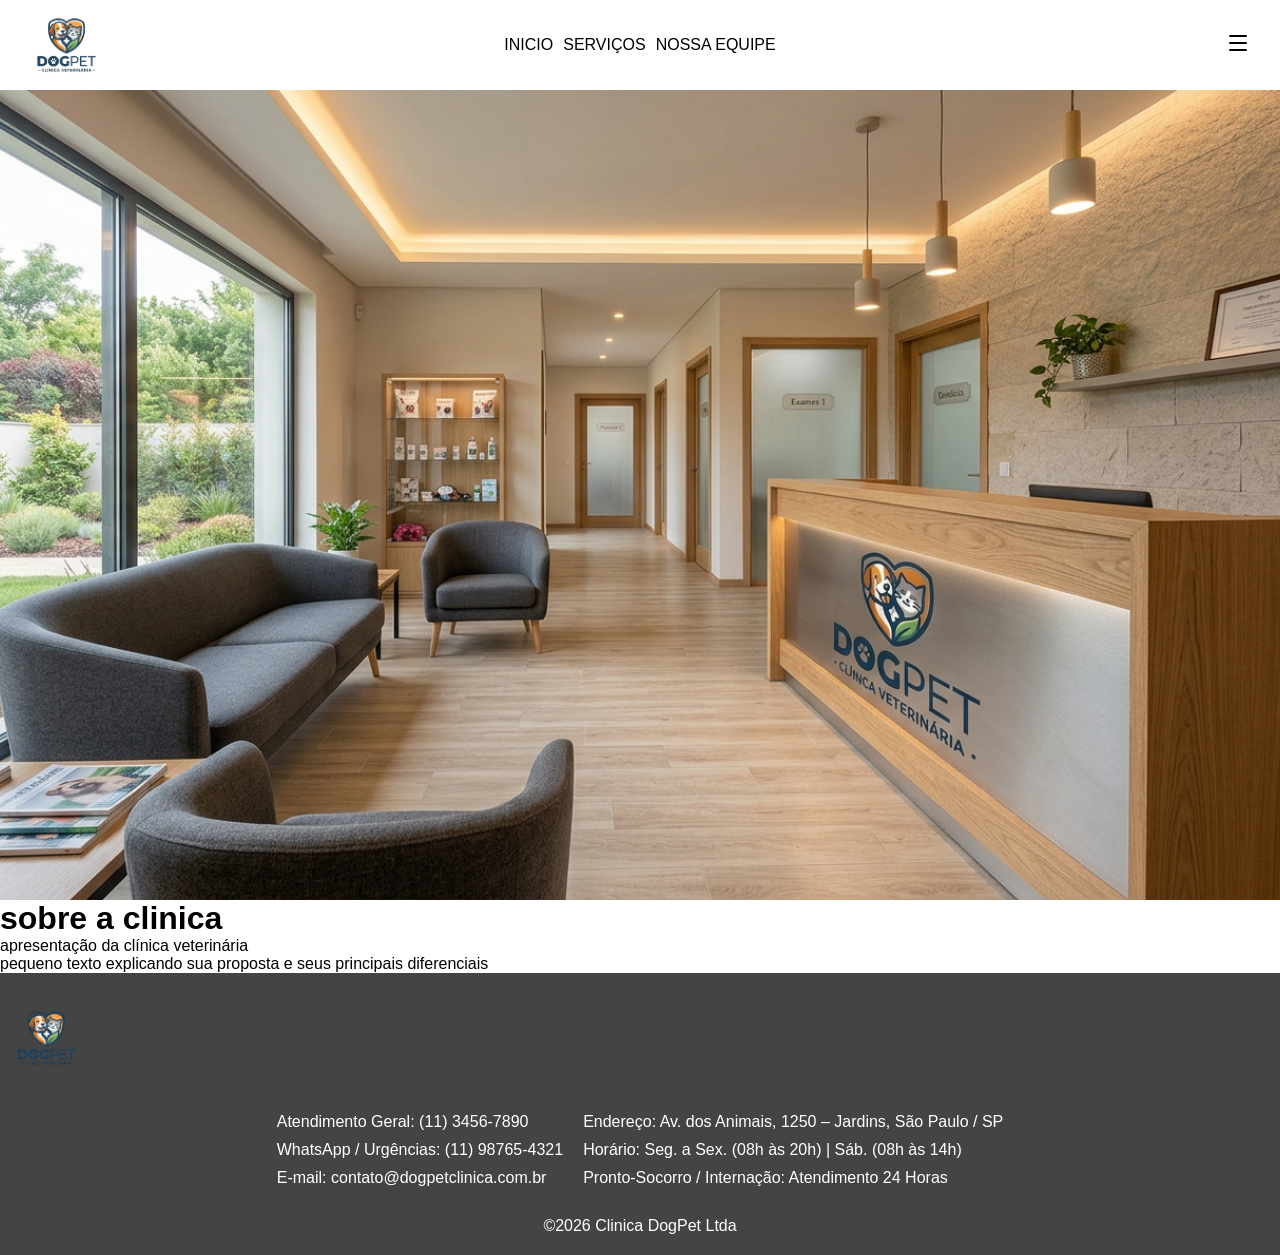
==== index.html @ 8105ae26 "primeira pag" ====
<!DOCTYPE html>
<html lang="en">

<head>
    <meta charset="UTF-8">
    <meta name="viewport" content="width=device-width, initial-scale=1.0">
    <link rel="stylesheet" href="css/style.css">
    <link rel="stylesheet" href="css/header.css">
    <link rel="stylesheet" href="css/footer.css">
    <title>Document</title>
</head>

<body>
    <header>
        <div class="logoContainer">
            <img src="img/logoDogPet.png" alt="">
        </div>
        <div class="linksContainer">
            <a href="html/#">INICIO</a>
            <a href="">SERVIÇOS</a>
            <a href="">NOSSA EQUIPE</a>
        </div>
        <div class="menuContainer">
            <details>
                <summary><img src="img/icons/menuIcon.svg" alt=""></summary>
                <div class="conteudo">
                    <a href="html/#">Inicio</a>
                    <a href="">Serviços</a>
                    <a href="">Nossa equipe</a>
                </div>
            </details>
        </div>
    </header>
    <main>
        <div class="bannerContainer" style="background-image: url(img/banner.png);">

        </div>
        <div class="sobreContainer">
            <h1>sobre a clinica</h1>
            <p>apresentação da clínica veterinária</p>
            <p>pequeno texto explicando sua proposta e seus principais diferenciais</p>
        </div>

    </main>
    <footer>
         <div class="logoContainer">
            <img src="img/logoDogPet.png" alt="">
        </div>
        <div class="infoContainer">
            <div class="infos">
                <p>Atendimento Geral: (11) 3456-7890</p>
                <p>WhatsApp / Urgências: (11) 98765-4321</p>
                <p>E-mail: contato@dogpetclinica.com.br</p>
              
            </div>
            <div class="infos">
                <p>Endereço: Av. dos Animais, 1250 – Jardins, São Paulo / SP</p>
                <p>Horário: Seg. a Sex. (08h às 20h) | Sáb. (08h às 14h)</p>
                <p>Pronto-Socorro / Internação: Atendimento 24 Horas</p>
               
            </div>
        </div>
        <p>&copy2026 Clinica DogPet Ltda</p>
    </footer>
</body>

</html>
---- css/style.css ----
*{
    font-family: Arial, Helvetica, sans-serif;
    margin: 0;
    padding: 0;
}

.bannerContainer{
    margin-top: 10vh;
    height: 90vh;
    background-size: cover;
    background-position: center;
}
---- css/header.css ----
:root {
    --headerHeight: 10vh;
}

header {
    position: fixed;
    top: 0;
    background-color: rgb(255, 255, 255);
    width: 100vw;
    box-sizing: border-box;
    padding: 0 20px;
    display: flex;
    justify-content: space-between;
    height: var(--headerHeight);
}

a{
    text-decoration: none;
    color: black;
}
/* logo */
.logoContainer {
    width: 180px;
    height: var(--headerHeight);
    
}
.logoContainer img{
    width: auto;
    height: 100%;
}

/* link */
.linksContainer {
    display: flex;
    gap: 10px;
    height: var(--headerHeight);
} 

.linksContainer a{
    text-decoration: none;
    color: black;
    display: inline-block;
    line-height: var(--headerHeight);
}

.linksContainer a:hover{
    color: rgb(117, 117, 117);
}
/* menu */
.menuContainer {
    display: flex;
    justify-content: end;
    align-items: center;
    width: 180px;
    height: var(--headerHeight);
    
}

details{
    position: relative;
}
summary{
    padding: 10px;
    list-style: none;
}
summary:active{
    background-color: aliceblue;
}
.conteudo{
    background-color: rgb(255, 255, 255);
    padding: 10px;
    position: absolute;
    top: 120%;
    right: 0px;
    display: flex;
    flex-direction: column;
    width: 150px;
    border-radius: 3px;
    border: 1px solid black;
    box-shadow: 10px 10px 10px rgba(0,0,0,0.1);
    z-index: 10;
}


@media(max-width:400px){


    .linksContainer{
        display: none;
    }
    details .conteudo{
        width: 100vw;
        right: -20px;
        box-sizing: border-box;
        border-radius: 0;
        border: none;
        border-top: 1px solid black;
        border-bottom: 1px solid black;
    }
}
@media(max-width:1024px){
    .linksContainer{
        display: none;
    }
}
---- css/footer.css ----
footer {
    padding: 20px;
    box-sizing: border-box;
    color: white;
    display: flex;
    flex-direction: column;
    justify-content: center;
    align-items: center;
    min-height: 20vh;
    gap: 20px;
    background-color: rgb(68, 68, 68);
}

.infoContainer {
    padding: 10px;
    display: flex;
    gap: 20px;
}

footer .logoContainer{
    width: 100vw;
}

.infos {
  
    display: flex;
    flex-direction: column;
    gap: 10px;
}

@media(max-width:400px) {
    footer{
        padding: 10px;
    }
    .infoContainer {
        display: flex;
        flex-direction: column;
        gap: 30px;
    }
}

@media(min-width:401) and (max-width:1024) {}
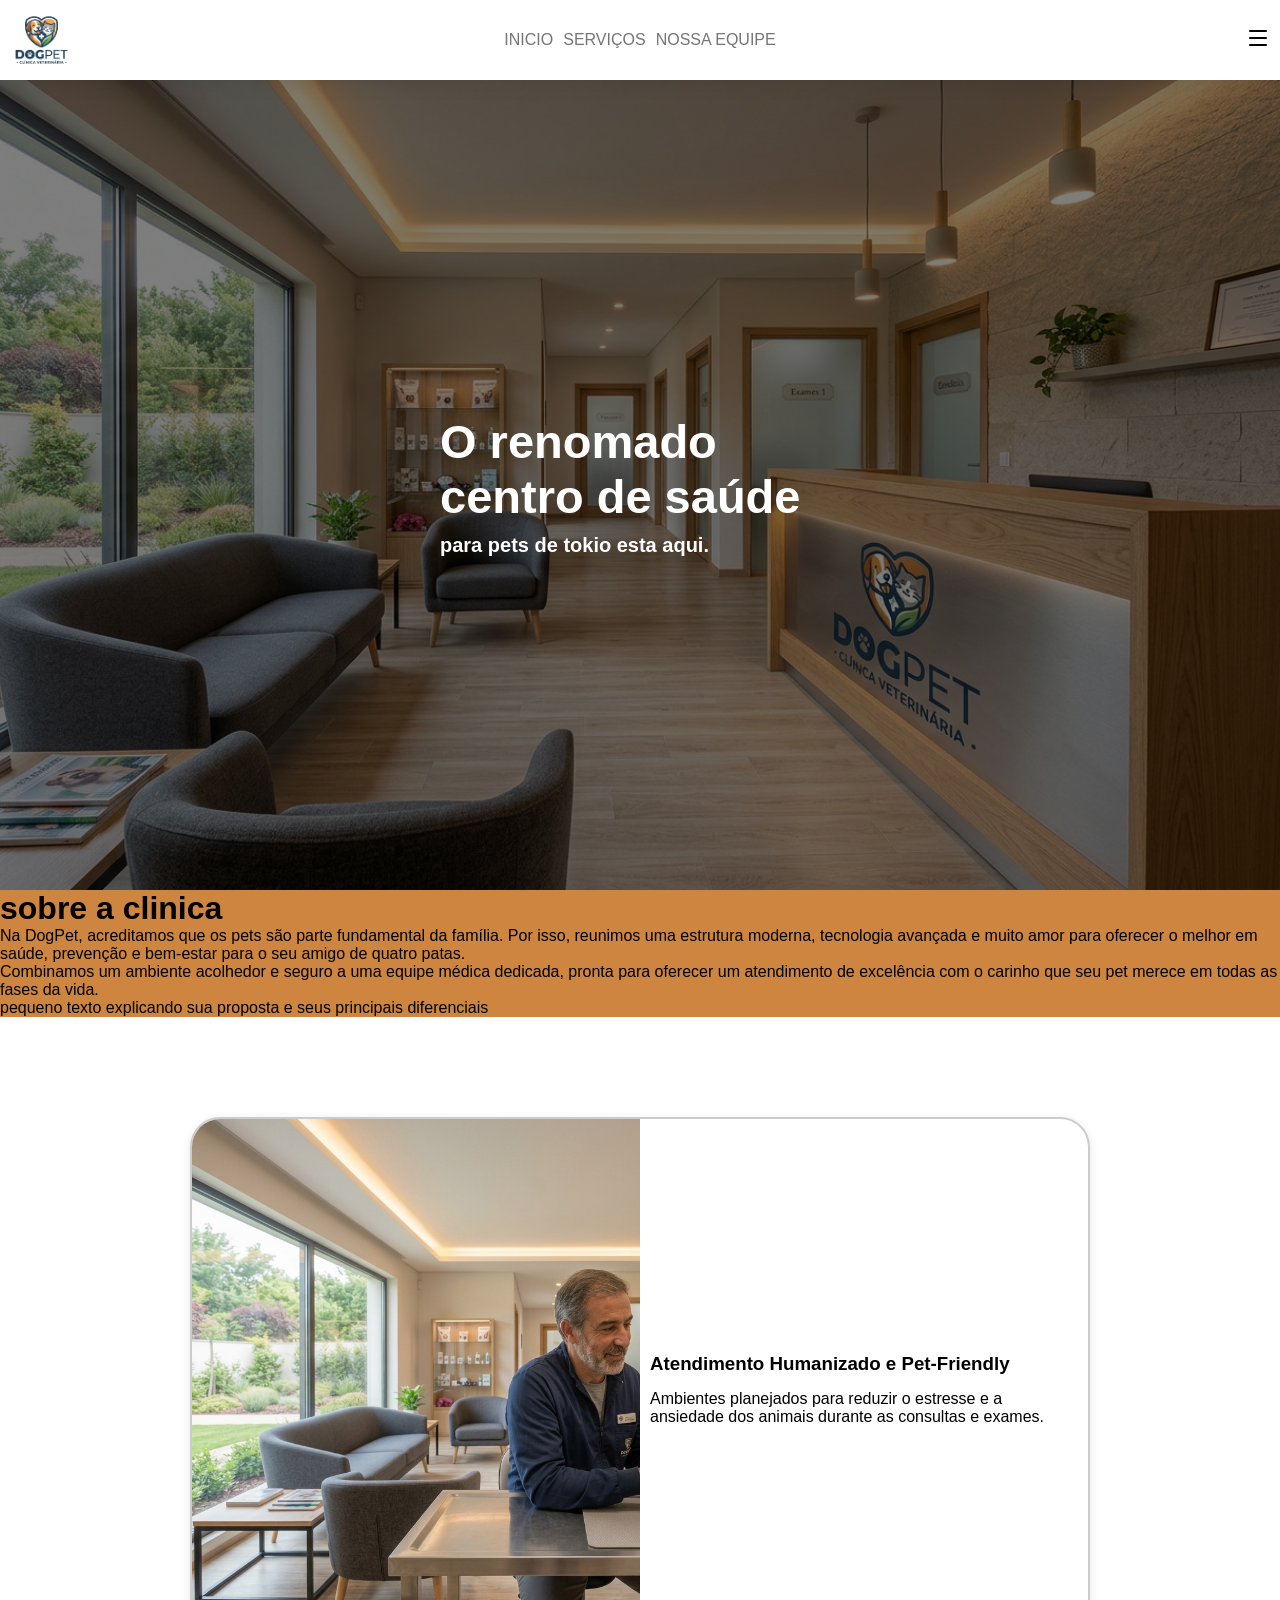
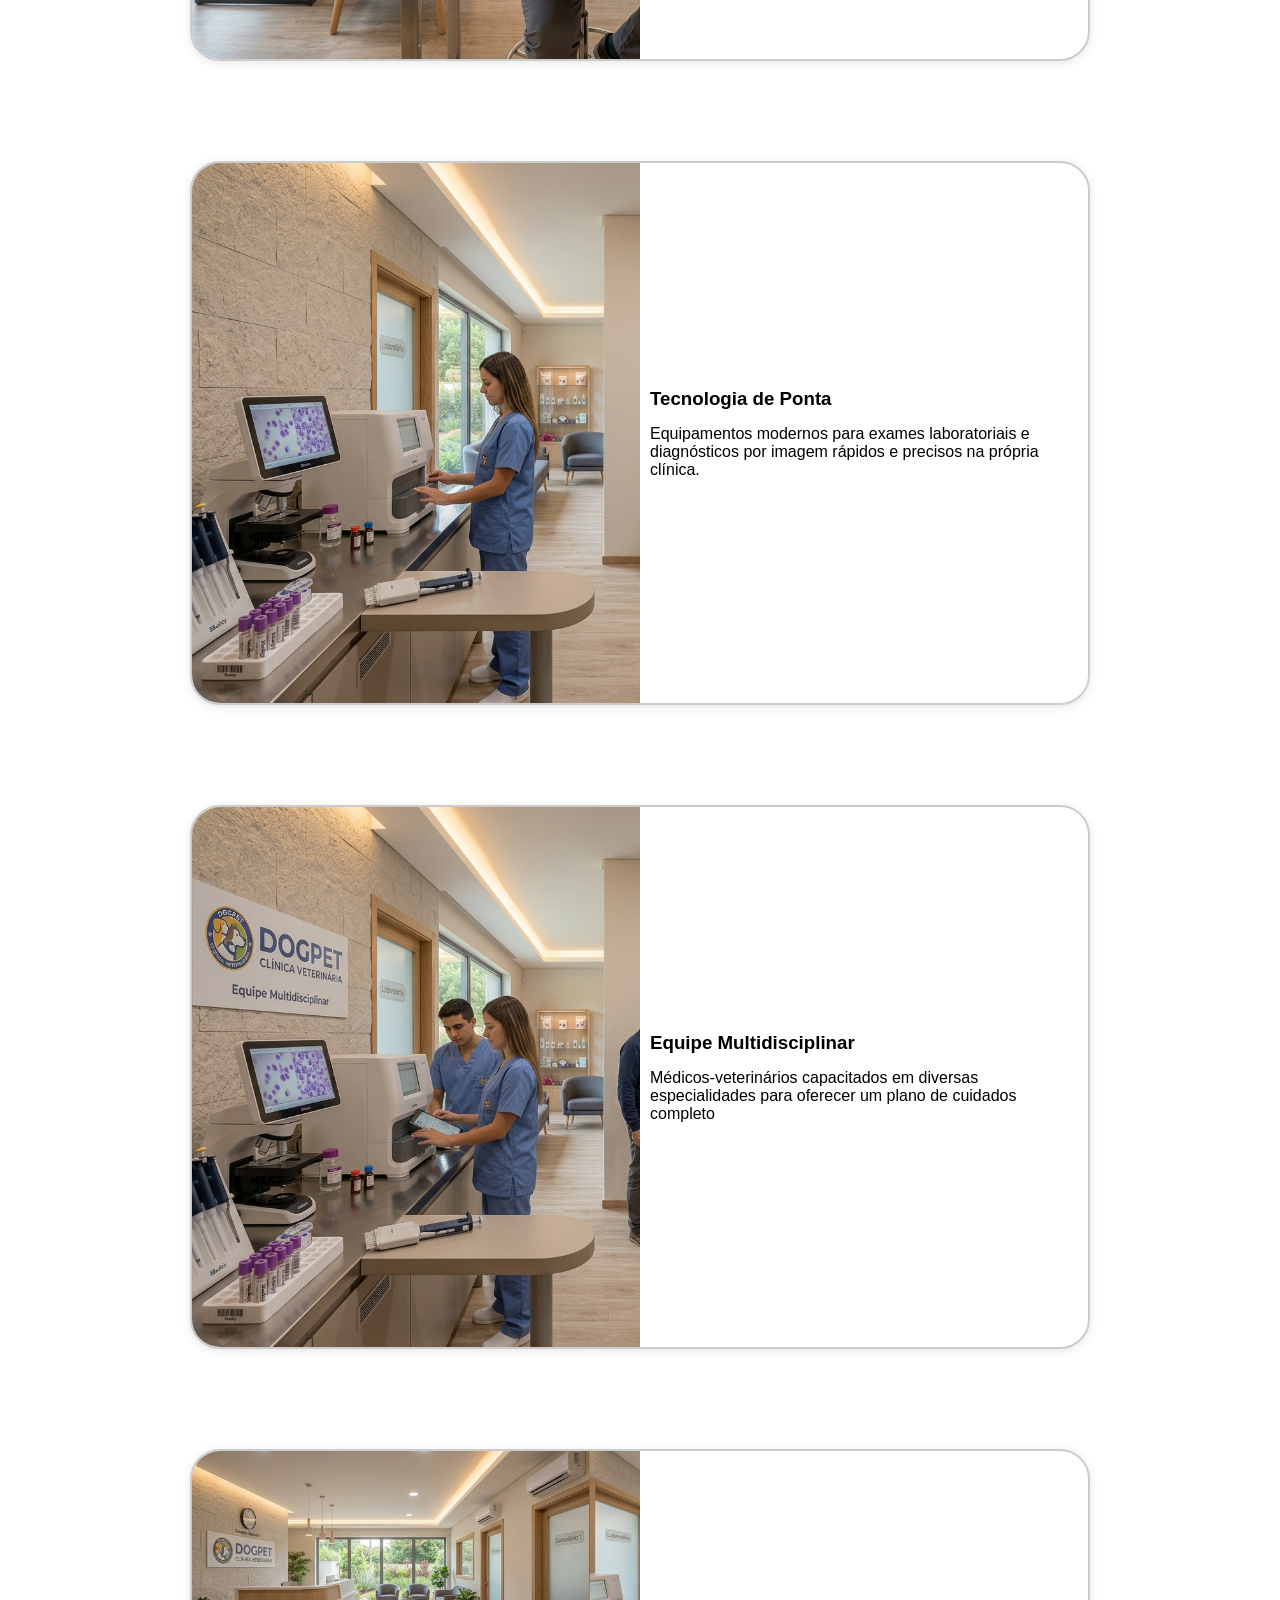
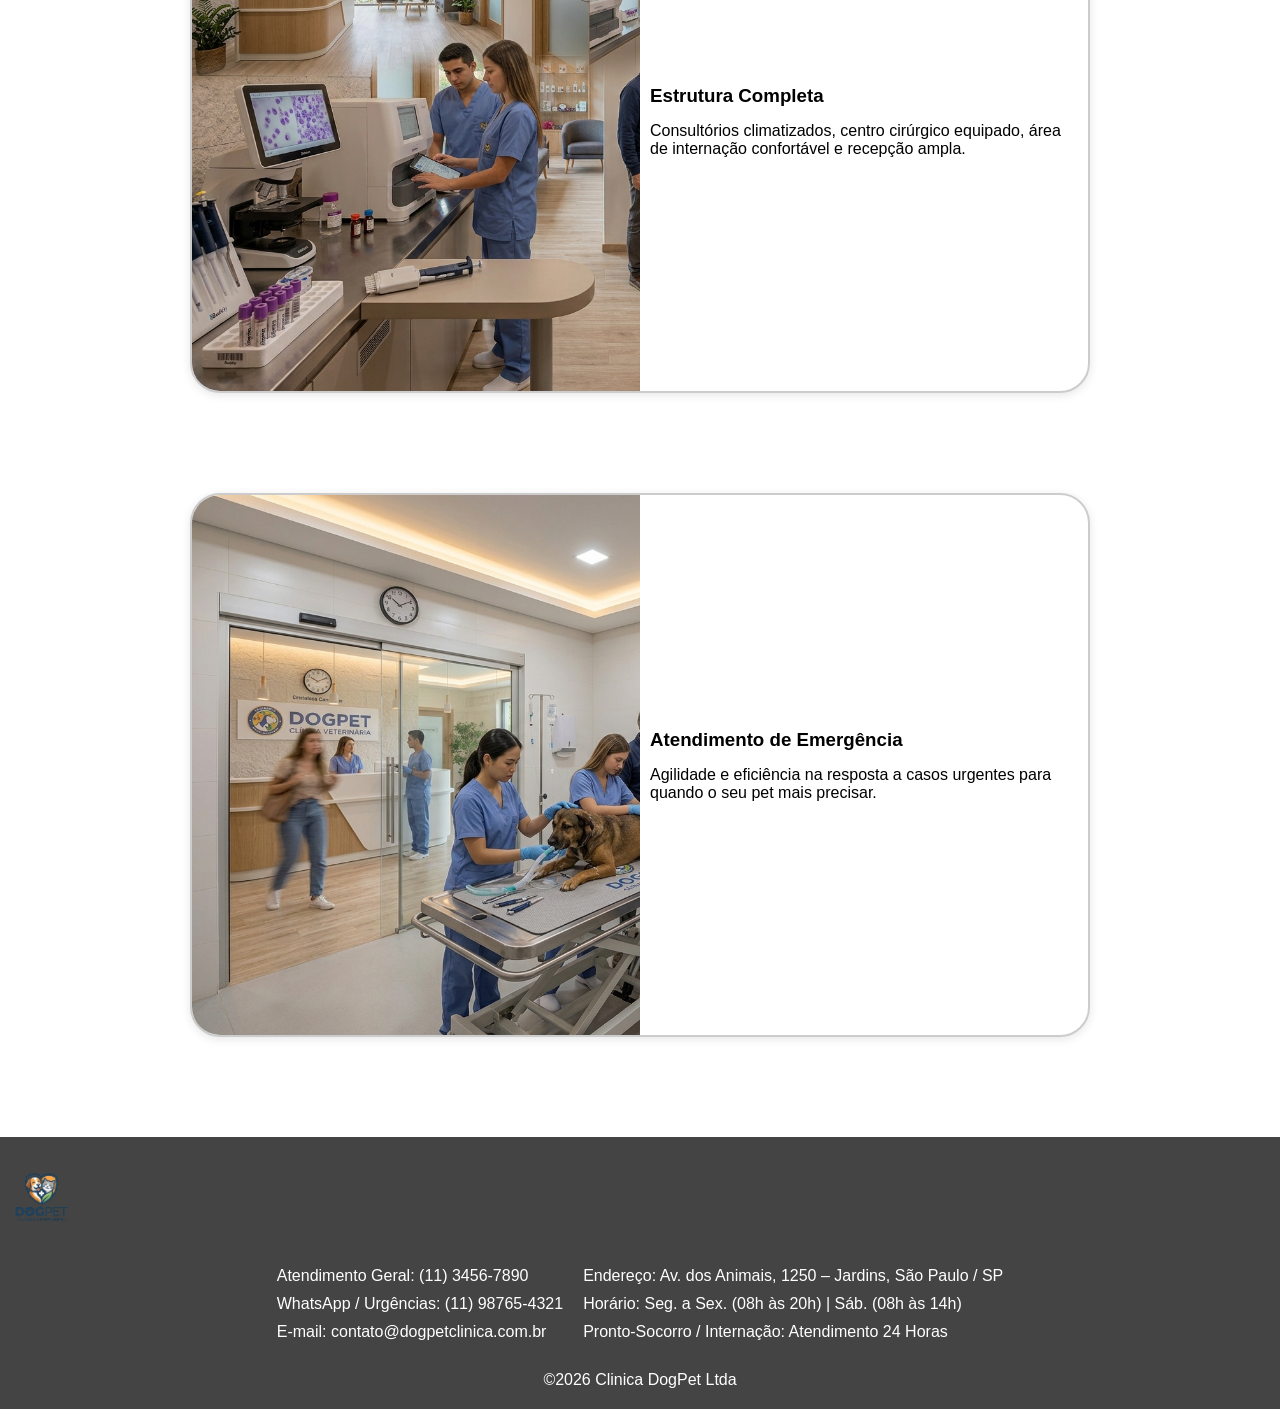
==== commit db0d0e53: "primeira pagina" ====
--- a/index.html
+++ b/index.html
@@ -33,17 +33,88 @@
     </header>
     <main>
         <div class="bannerContainer" style="background-image: url(img/banner.png);">
-
+            <div class="bannerText">
+                <h1 class="bannerTitulo">O renomado centro de saúde </h1>
+                <h2>para pets de tokio esta aqui.</h2>
+            </div>
         </div>
         <div class="sobreContainer">
             <h1>sobre a clinica</h1>
-            <p>apresentação da clínica veterinária</p>
+            <div class="textoContainer"></div>
+            <p>Na DogPet, acreditamos que os pets são parte fundamental da família. Por isso, reunimos uma
+                estrutura
+                moderna, tecnologia avançada e muito amor para oferecer o melhor em saúde, prevenção e
+                bem-estar
+                para o seu amigo de quatro patas.</p>
+
+            <p>Combinamos um ambiente acolhedor e seguro a uma equipe médica dedicada, pronta para oferecer
+                um
+                atendimento de excelência com o carinho que seu pet merece em todas as fases da vida.</p>
+
             <p>pequeno texto explicando sua proposta e seus principais diferenciais</p>
         </div>
+        </div>
+
+        <div class="cardsContainer">
+            <div class="cardApresentacao">
+                <div class="imagem">
+                    <img src="img/foto1.jpeg" alt="">
+                </div>
+                <div class="texto">
+                    <h3>Atendimento Humanizado e Pet-Friendly</h3>
+                    <p>Ambientes planejados para reduzir o estresse e a ansiedade dos animais durante as consultas e
+                        exames.</p>
+                </div>
+            </div>
+
+            <div class="cardApresentacao">
+                <div class="imagem">
+                    <img src="img/foto2.jpeg" alt="">
+                </div>
+                <div class="texto">
+                    <h3>Tecnologia de Ponta</h3>
+                    <p>Equipamentos modernos para exames laboratoriais e diagnósticos por imagem rápidos e precisos na
+                        própria clínica.</p>
+                </div>
+            </div>
+
+            <div class="cardApresentacao">
+                <div class="imagem">
+                    <img src="img/foto3.jpeg" alt="">
+                </div>
+                <div class="texto">
+                    <h3>Equipe Multidisciplinar</h3>
+                    <p>Médicos-veterinários capacitados em diversas especialidades para oferecer um plano de cuidados
+                        completo</p>
+                </div>
+            </div>
+
+            <div class="cardApresentacao">
+                <div class="imagem">
+                    <img src="img/foto4.jpeg" alt="">
+                </div>
+                <div class="texto">
+                    <h3>Estrutura Completa</h3>
+                    <p>Consultórios climatizados, centro cirúrgico equipado, área de internação confortável e recepção
+                        ampla.</p>
+                </div>
+            </div>
+
+            <div class="cardApresentacao">
+                <div class="imagem">
+                    <img src="img/foto5.jpeg" alt="">
+                </div>
+                <div class="texto">
+                    <h3>Atendimento de Emergência</h3>
+                    <p>Agilidade e eficiência na resposta a casos urgentes para quando o seu pet mais precisar.</p>
+                </div>
+            </div>
+        </div>
+
 
     </main>
     <footer>
-         <div class="logoContainer">
+        <div class="logoContainer">
             <img src="img/logoDogPet.png" alt="">
         </div>
         <div class="infoContainer">
@@ -51,13 +122,13 @@
                 <p>Atendimento Geral: (11) 3456-7890</p>
                 <p>WhatsApp / Urgências: (11) 98765-4321</p>
                 <p>E-mail: contato@dogpetclinica.com.br</p>
-              
+
             </div>
             <div class="infos">
                 <p>Endereço: Av. dos Animais, 1250 – Jardins, São Paulo / SP</p>
                 <p>Horário: Seg. a Sex. (08h às 20h) | Sáb. (08h às 14h)</p>
                 <p>Pronto-Socorro / Internação: Atendimento 24 Horas</p>
-               
+
             </div>
         </div>
         <p>&copy2026 Clinica DogPet Ltda</p>
--- a/css/style.css
+++ b/css/style.css
@@ -1,12 +1,125 @@
-*{
+* {
     font-family: Arial, Helvetica, sans-serif;
     margin: 0;
     padding: 0;
 }
 
-.bannerContainer{
-    margin-top: 10vh;
+body {
+    width: 100%;
+}
+
+.bannerContainer {
+    position: relative;
+    margin-top: var(--headerHeight);
     height: 90vh;
     background-size: cover;
     background-position: center;
+    display: flex;
+    align-items: center;
+    justify-content: center;
+    color: white;
 }
+
+
+.bannerContainer::after {
+    position: absolute;
+    z-index: 1;
+    content: "";
+    top: 0;
+    left: 0;
+    background-color: rgba(0, 0, 0, 0.5);
+    width: 100%;
+    height: 100%;
+}
+
+.bannerText {
+    display: flex;
+    flex-direction: column;
+    gap: 10px;
+    width: 400px;
+    z-index: 2;
+    font-family: Verdana, Geneva, Tahoma, sans-serif;
+}
+
+.bannerText h1 {
+
+    font-size: 47px;
+}
+
+.bannerText h2 {
+    font-size: 20px;
+    font-weight: none;
+}
+
+.cardsContainer {
+   
+    width: 100%;
+    display: flex;
+    flex-direction: column;
+    align-items: center;
+    justify-content: center;
+    padding: 100px 0;
+    gap: 100px;
+
+}
+
+.cardApresentacao {
+    background-color: transparent;
+    display: flex;
+    height: 60vh;
+    width: 70vw;
+    border-radius: 30px;
+    overflow: hidden;
+    box-shadow: 0px 2px 10px rgba(0, 0, 0, 0.1);
+    border: 2px solid rgba(0, 0, 0, 0.2);
+    transition: 0.2s;
+}
+
+.cardApresentacao:hover {
+    box-shadow: 0px 5px 10px rgba(0, 0, 0, 0.2);
+}
+
+.cardApresentacao .imagem {
+    display: flex;
+    align-items: end;
+    width: 50%;
+    overflow: hidden;
+    background-color: aqua;
+}
+
+.cardApresentacao .imagem img {
+    width: auto;
+    height: 100%;
+}
+
+.cardApresentacao .texto {
+    width: 50%;
+    display: flex;
+    flex-direction: column;
+    justify-content: center;
+    gap: 15px;
+    padding: 10px;
+    box-sizing: border-box;
+}
+
+@media(max-width: 400px) {
+    .bannerContainer {
+        justify-content: start;
+    }
+
+    .cardApresentacao {
+        flex-direction: column;
+        height: 60vh;
+        width: 90vw;
+    }
+    .cardApresentacao .imagem{
+        width: 100%;
+    }
+    .cardApresentacao .texto{
+        width: 100%;
+    }
+}
+
+.sobreContainer{
+    background-color: peru;
+}
--- a/css/header.css
+++ b/css/header.css
@@ -1,17 +1,19 @@
 :root {
-    --headerHeight: 10vh;
+    --headerHeight: 80px;
 }
 
 header {
     position: fixed;
     top: 0;
-    background-color: rgb(255, 255, 255);
-    width: 100vw;
+    background-color: rgba(255, 255, 255, 0.990); 
+    width: 100%;
     box-sizing: border-box;
-    padding: 0 20px;
+    /* padding: 0 20px; */
     display: flex;
     justify-content: space-between;
     height: var(--headerHeight);
+    box-shadow: 0px 1px 20px rgba(0,0,0,0.1);
+    z-index: 10;
 }
 
 a{
@@ -37,14 +39,30 @@
 } 
 
 .linksContainer a{
+    position: relative;
     text-decoration: none;
-    color: black;
+    color: rgb(117, 117, 117);
     display: inline-block;
     line-height: var(--headerHeight);
 }
 
+/* .linksContainer a::after{
+    content: "ubibb";
+    position: absolute;
+    display: flex;
+    border-bottom: 3px solid black;
+    width: 100px;
+    height: 2px;
+    background-color: blue;
+    left: 0;
+    top: 10px;
+
+} */
+
 .linksContainer a:hover{
-    color: rgb(117, 117, 117);
+    color: black;
+    
+    text-decoration: underline;
 }
 /* menu */
 .menuContainer {
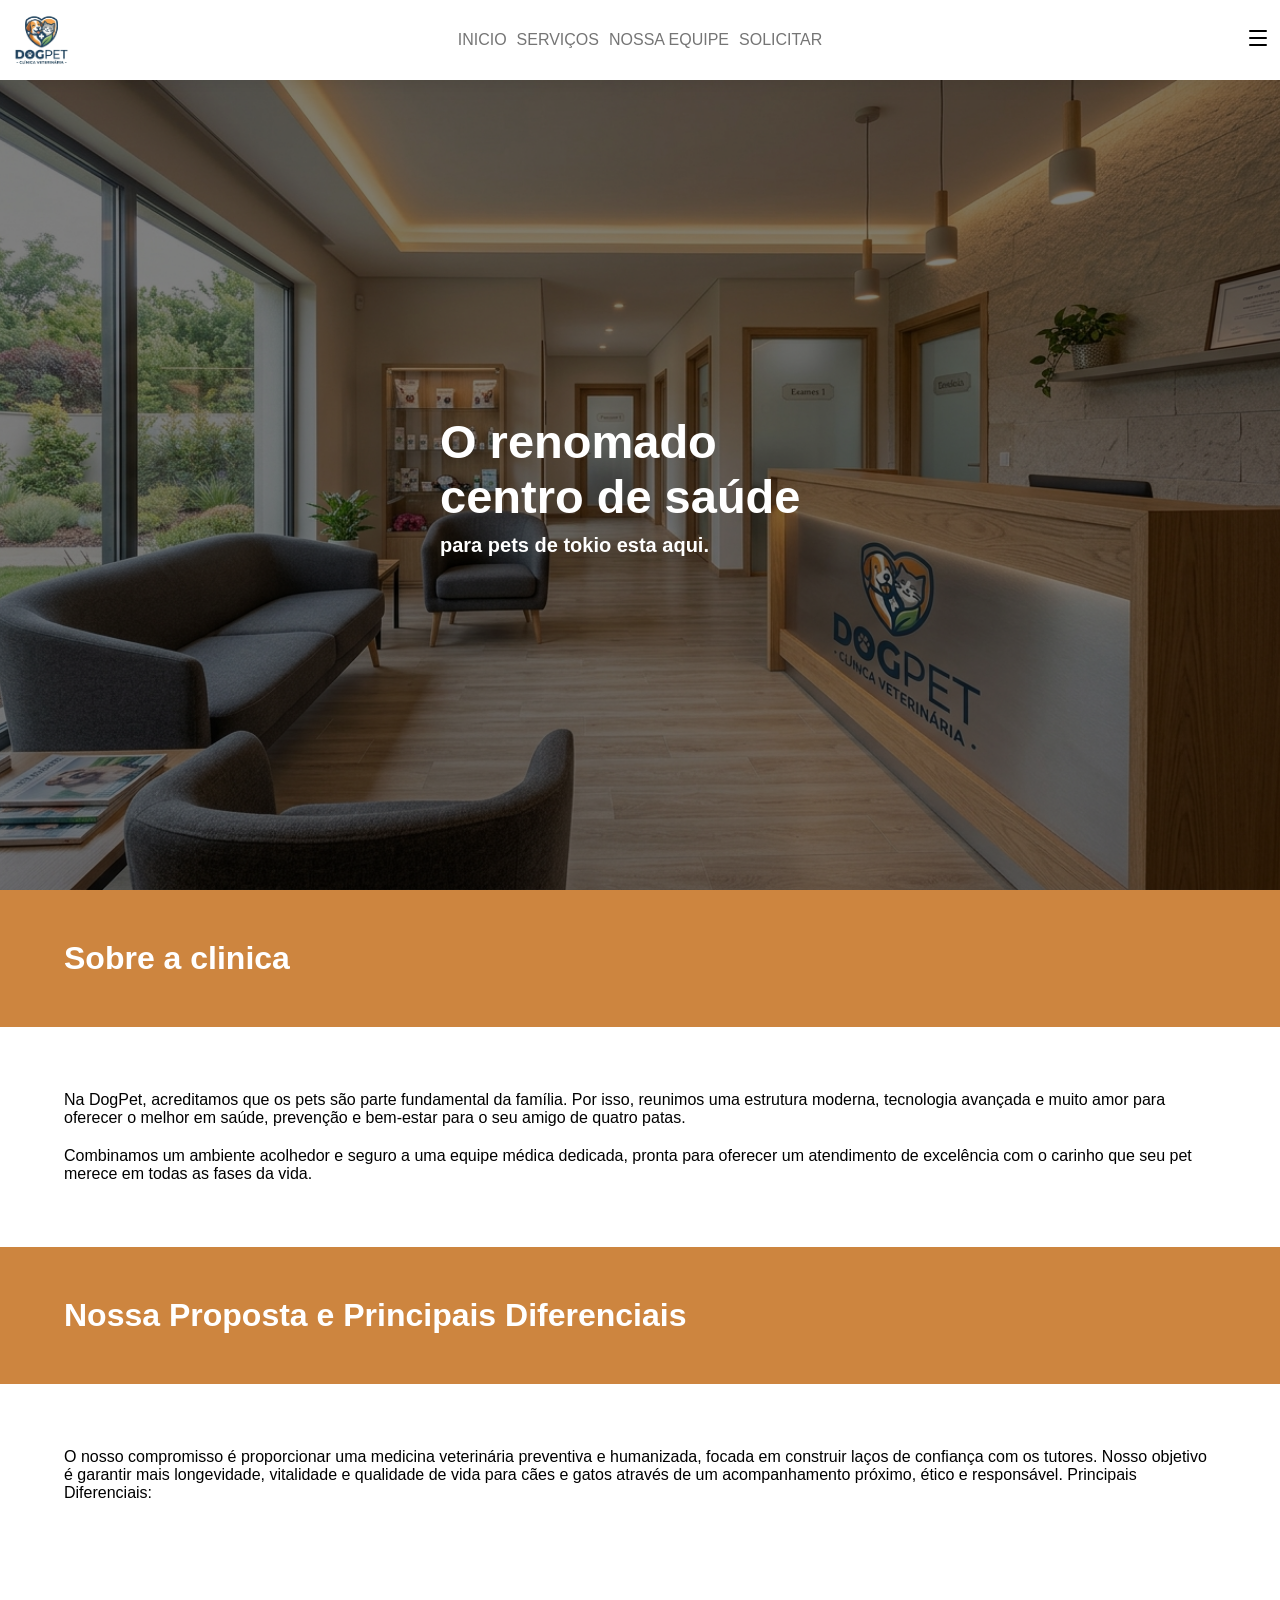
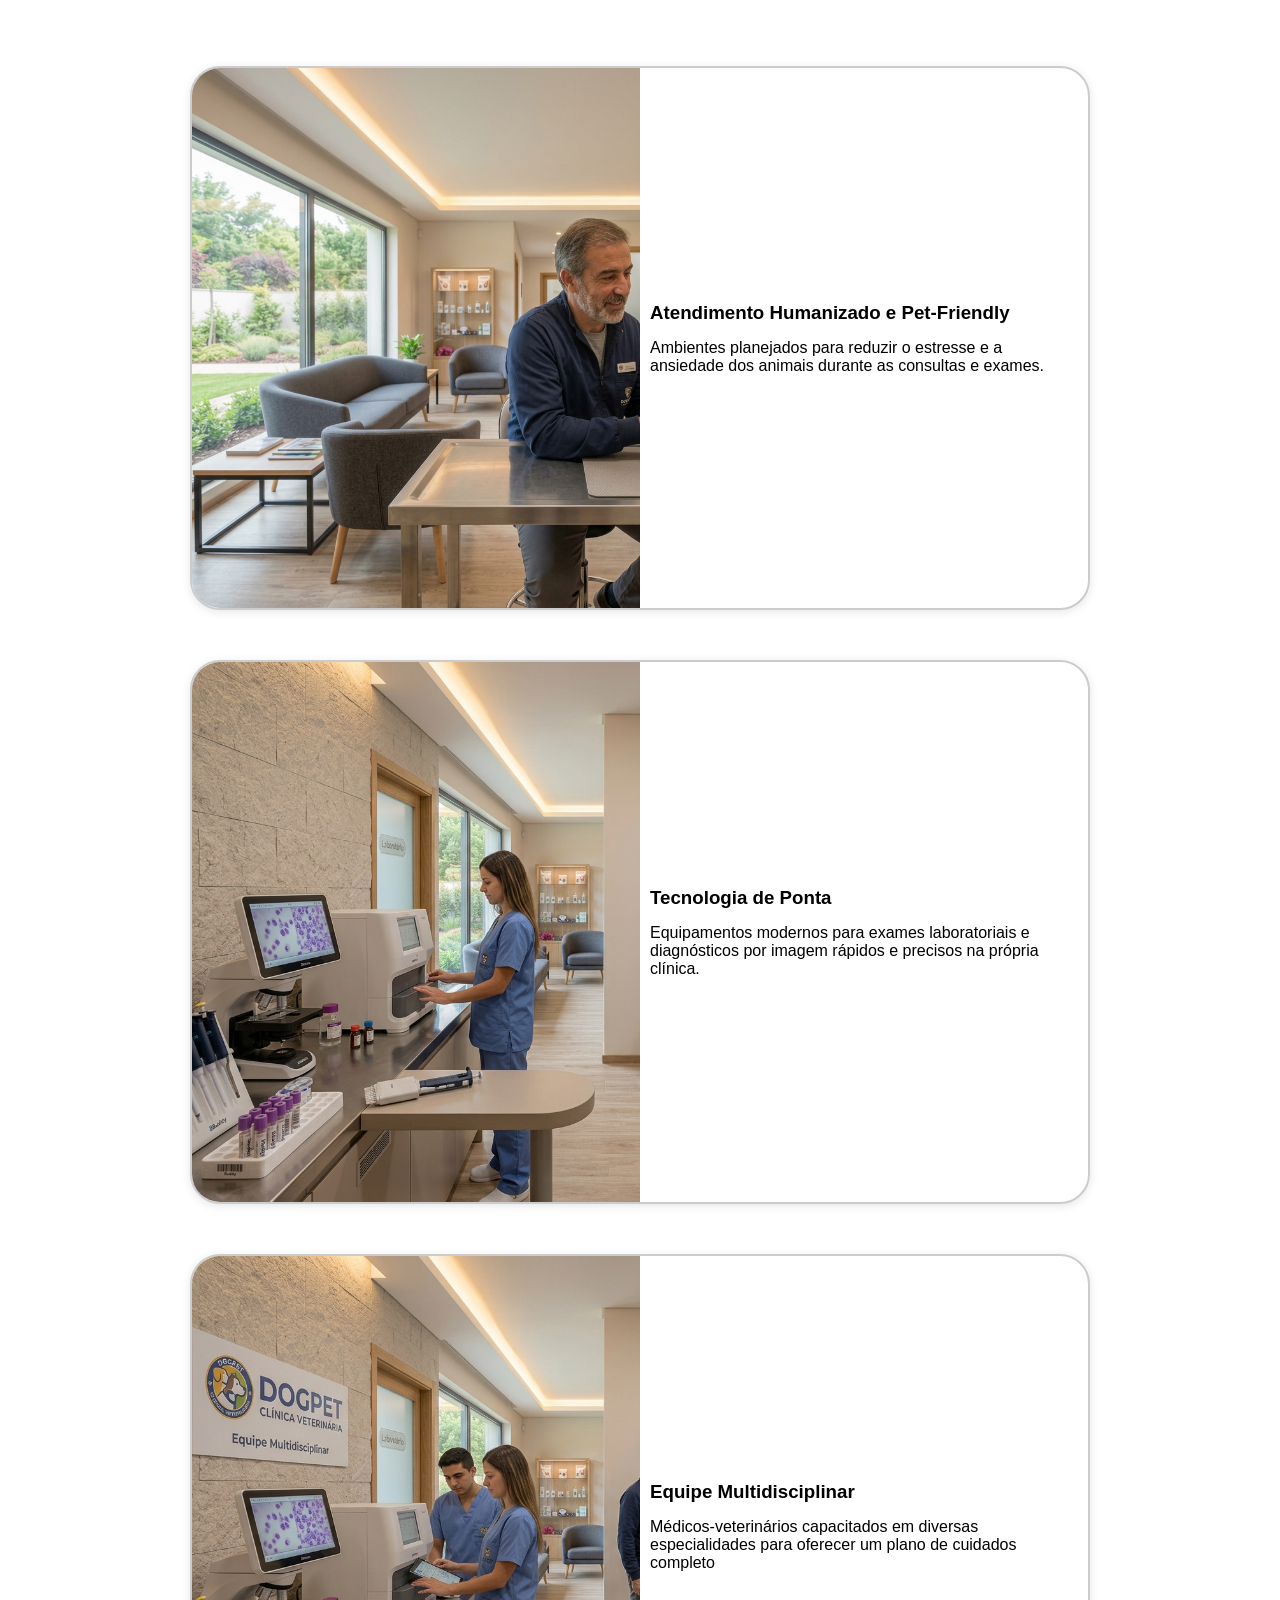
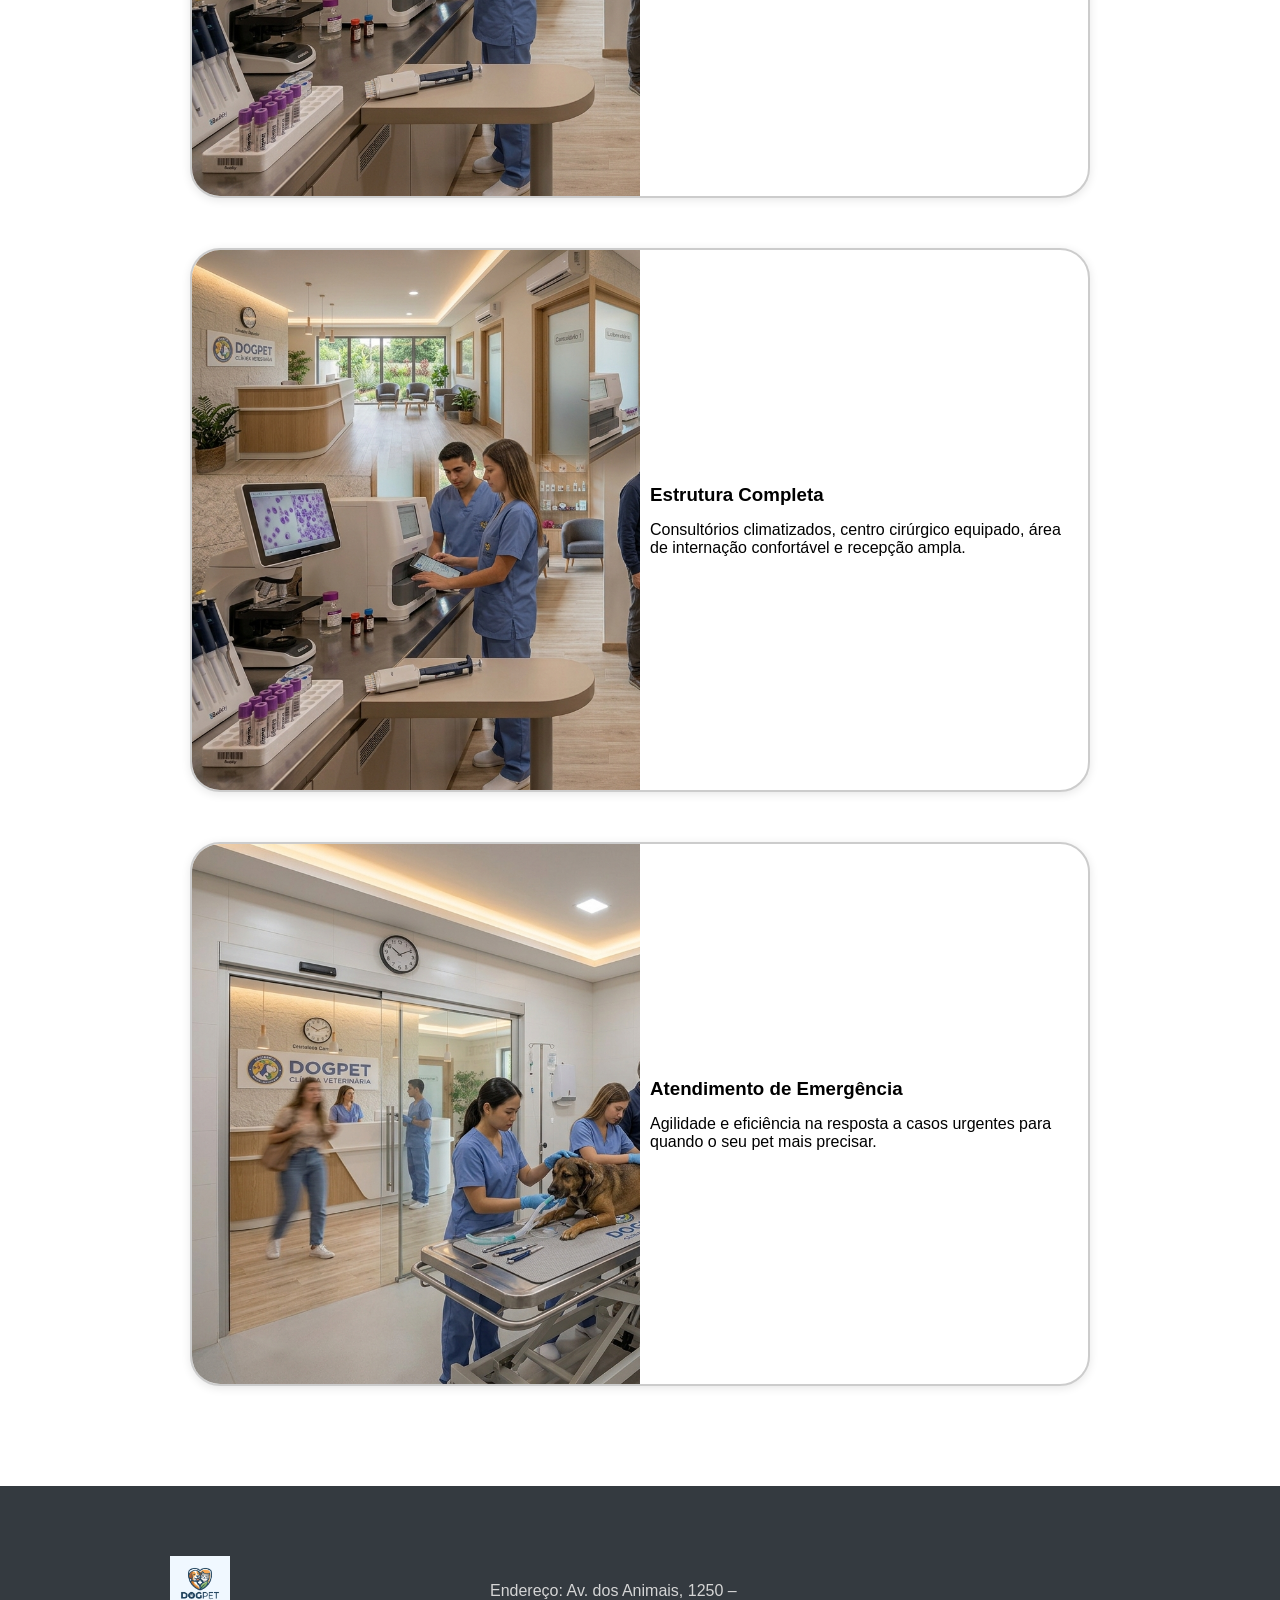
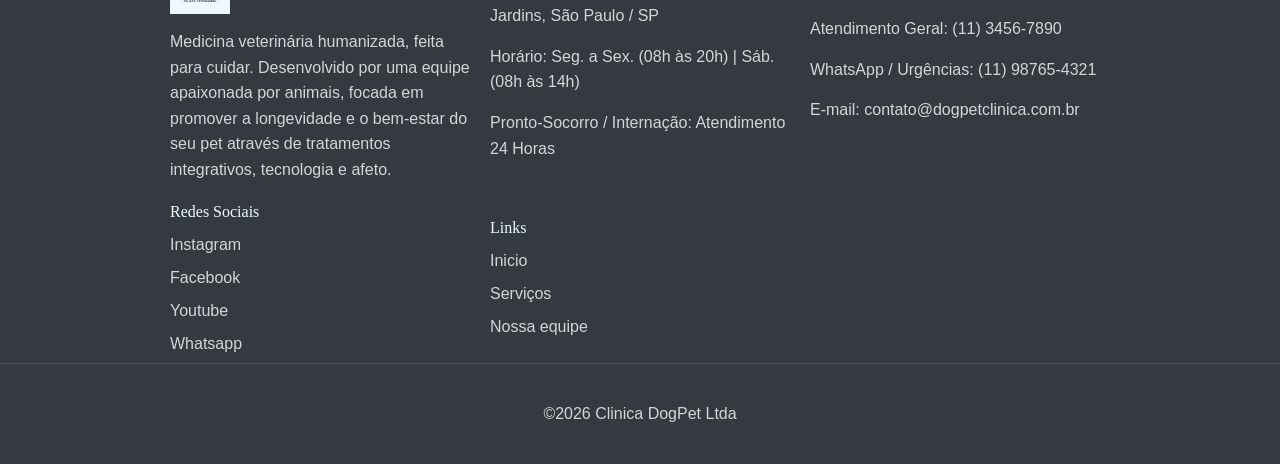
==== commit 94c42858: "terminando" ====
--- a/index.html
+++ b/index.html
@@ -1,5 +1,5 @@
 <!DOCTYPE html>
-<html lang="en">
+<html lang="pt-br">
 
 <head>
     <meta charset="UTF-8">
@@ -7,7 +7,7 @@
     <link rel="stylesheet" href="css/style.css">
     <link rel="stylesheet" href="css/header.css">
     <link rel="stylesheet" href="css/footer.css">
-    <title>Document</title>
+    <title>Inicio</title>
 </head>
 
 <body>
@@ -16,17 +16,19 @@
             <img src="img/logoDogPet.png" alt="">
         </div>
         <div class="linksContainer">
-            <a href="html/#">INICIO</a>
-            <a href="">SERVIÇOS</a>
-            <a href="">NOSSA EQUIPE</a>
+            <a href="index.html">INICIO</a>
+            <a href="html/servicos.html">SERVIÇOS</a>
+            <a href="html/equipe.html">NOSSA EQUIPE</a>
+            <a href="html/solicitar.html">SOLICITAR</a>
         </div>
         <div class="menuContainer">
             <details>
                 <summary><img src="img/icons/menuIcon.svg" alt=""></summary>
                 <div class="conteudo">
-                    <a href="html/#">Inicio</a>
-                    <a href="">Serviços</a>
-                    <a href="">Nossa equipe</a>
+                    <a href="index.html">Inicio</a>
+                    <a href="html/servicos.html">Serviços</a>
+                    <a href="html/equipe.html">Nossa equipe</a>
+                    <a href="html/solicitar.html">Solicitar</a>
                 </div>
             </details>
         </div>
@@ -38,9 +40,10 @@
                 <h2>para pets de tokio esta aqui.</h2>
             </div>
         </div>
-        <div class="sobreContainer">
-            <h1>sobre a clinica</h1>
-            <div class="textoContainer"></div>
+        <div class="titulo">
+            <h1>Sobre a clinica</h1>
+        </div>
+        <div class="textoContainer">
             <p>Na DogPet, acreditamos que os pets são parte fundamental da família. Por isso, reunimos uma
                 estrutura
                 moderna, tecnologia avançada e muito amor para oferecer o melhor em saúde, prevenção e
@@ -50,13 +53,21 @@
             <p>Combinamos um ambiente acolhedor e seguro a uma equipe médica dedicada, pronta para oferecer
                 um
                 atendimento de excelência com o carinho que seu pet merece em todas as fases da vida.</p>
+        </div>
+        <div class="titulo">
+            <h1>Nossa Proposta e Principais Diferenciais</h1>
+        </div>
+        <div class="textoContainer">
+            <p>O nosso compromisso é proporcionar uma medicina veterinária preventiva e humanizada, focada em construir
+                laços de confiança com os tutores. Nosso objetivo é garantir mais longevidade, vitalidade e qualidade de
+                vida para cães e gatos através de um acompanhamento próximo, ético e responsável.
 
-            <p>pequeno texto explicando sua proposta e seus principais diferenciais</p>
-        </div>
+                Principais Diferenciais:</p>
+
         </div>
 
         <div class="cardsContainer">
-            <div class="cardApresentacao">
+            <div class="card">
                 <div class="imagem">
                     <img src="img/foto1.jpeg" alt="">
                 </div>
@@ -67,7 +78,7 @@
                 </div>
             </div>
 
-            <div class="cardApresentacao">
+            <div class="card">
                 <div class="imagem">
                     <img src="img/foto2.jpeg" alt="">
                 </div>
@@ -78,7 +89,7 @@
                 </div>
             </div>
 
-            <div class="cardApresentacao">
+            <div class="card">
                 <div class="imagem">
                     <img src="img/foto3.jpeg" alt="">
                 </div>
@@ -89,7 +100,7 @@
                 </div>
             </div>
 
-            <div class="cardApresentacao">
+            <div class="card">
                 <div class="imagem">
                     <img src="img/foto4.jpeg" alt="">
                 </div>
@@ -100,7 +111,7 @@
                 </div>
             </div>
 
-            <div class="cardApresentacao">
+            <div class="card">
                 <div class="imagem">
                     <img src="img/foto5.jpeg" alt="">
                 </div>
@@ -114,24 +125,43 @@
 
     </main>
     <footer>
-        <div class="logoContainer">
-            <img src="img/logoDogPet.png" alt="">
-        </div>
-        <div class="infoContainer">
-            <div class="infos">
-                <p>Atendimento Geral: (11) 3456-7890</p>
-                <p>WhatsApp / Urgências: (11) 98765-4321</p>
-                <p>E-mail: contato@dogpetclinica.com.br</p>
+        <div class="textoContainer">
+            <div class="textoEInfos">
+                <img src="img/logoDogPet.png" alt="logo">
+                <p>Medicina veterinária humanizada, feita para cuidar. Desenvolvido por uma equipe apaixonada por
+                    animais, focada em promover a longevidade e o bem-estar do seu pet através de tratamentos
+                    integrativos, tecnologia e afeto.</p>
+            </div>
 
-            </div>
-            <div class="infos">
+            <div class="textoEInfos">
                 <p>Endereço: Av. dos Animais, 1250 – Jardins, São Paulo / SP</p>
                 <p>Horário: Seg. a Sex. (08h às 20h) | Sáb. (08h às 14h)</p>
                 <p>Pronto-Socorro / Internação: Atendimento 24 Horas</p>
 
             </div>
+
+            <div class="textoEInfos">
+                <p>Atendimento Geral: (11) 3456-7890</p>
+                <p>WhatsApp / Urgências: (11) 98765-4321</p>
+                <p>E-mail: contato@dogpetclinica.com.br</p>
+            </div>
+            <div class="linksContainer">
+                <h6>Redes Sociais</h6>
+                <a href="#">Instagram</a>
+                <a href="#">Facebook</a>
+                <a href="#">Youtube</a>
+                <a href="#">Whatsapp</a>
+            </div>
+            <div class="linksContainer">
+                <h6>Links</h6>
+                <a href="index.html">Inicio</a>
+                <a href="html/servicos.html">Serviços</a>
+                <a href="html/equipe.html">Nossa equipe</a>
+            </div>
         </div>
-        <p>&copy2026 Clinica DogPet Ltda</p>
+        <div class="copyrightContainer">
+            <p>&copy2026 Clinica DogPet Ltda</p>
+        </div>
     </footer>
 </body>
 
--- a/css/style.css
+++ b/css/style.css
@@ -8,9 +8,12 @@
     width: 100%;
 }
 
+main{
+    margin-top: var(--headerHeight);
+}
 .bannerContainer {
     position: relative;
-    margin-top: var(--headerHeight);
+    
     height: 90vh;
     background-size: cover;
     background-position: center;
@@ -51,6 +54,14 @@
     font-weight: none;
 }
 
+.titulo{
+    display: flex;
+    color: white;
+    padding: 50px 5vw;
+    width: auto;
+    background-color: peru;
+}
+
 .cardsContainer {
    
     width: 100%;
@@ -59,11 +70,11 @@
     align-items: center;
     justify-content: center;
     padding: 100px 0;
-    gap: 100px;
+    gap: 50px;
 
 }
 
-.cardApresentacao {
+.card {
     background-color: transparent;
     display: flex;
     height: 60vh;
@@ -75,24 +86,24 @@
     transition: 0.2s;
 }
 
-.cardApresentacao:hover {
+.card:hover {
     box-shadow: 0px 5px 10px rgba(0, 0, 0, 0.2);
 }
 
-.cardApresentacao .imagem {
+.card .imagem {
     display: flex;
     align-items: end;
     width: 50%;
     overflow: hidden;
-    background-color: aqua;
+    
 }
 
-.cardApresentacao .imagem img {
+.card .imagem img {
     width: auto;
     height: 100%;
 }
 
-.cardApresentacao .texto {
+.card .texto {
     width: 50%;
     display: flex;
     flex-direction: column;
@@ -102,24 +113,30 @@
     box-sizing: border-box;
 }
 
+.textoContainer {
+    display: flex;
+    flex-direction: column;
+    align-items: center;
+    justify-content: center;
+    gap: 20px;
+    padding: 5vw;
+}
+
 @media(max-width: 400px) {
     .bannerContainer {
         justify-content: start;
     }
 
-    .cardApresentacao {
+    .card {
         flex-direction: column;
         height: 60vh;
         width: 90vw;
     }
-    .cardApresentacao .imagem{
+    .card .imagem{
         width: 100%;
     }
-    .cardApresentacao .texto{
+    .card .texto{
         width: 100%;
     }
 }
 
-.sobreContainer{
-    background-color: peru;
-}
--- a/css/header.css
+++ b/css/header.css
@@ -16,7 +16,7 @@
     z-index: 10;
 }
 
-a{
+header a{
     text-decoration: none;
     color: black;
 }
@@ -32,13 +32,13 @@
 }
 
 /* link */
-.linksContainer {
+header .linksContainer {
     display: flex;
     gap: 10px;
     height: var(--headerHeight);
 } 
 
-.linksContainer a{
+header .linksContainer a{
     position: relative;
     text-decoration: none;
     color: rgb(117, 117, 117);
@@ -59,7 +59,7 @@
 
 } */
 
-.linksContainer a:hover{
+header .linksContainer a:hover{
     color: black;
     
     text-decoration: underline;
@@ -74,17 +74,17 @@
     
 }
 
-details{
+header details{
     position: relative;
 }
-summary{
+header summary{
     padding: 10px;
     list-style: none;
 }
-summary:active{
+header summary:active{
     background-color: aliceblue;
 }
-.conteudo{
+header .conteudo{
     background-color: rgb(255, 255, 255);
     padding: 10px;
     position: absolute;
--- a/css/footer.css
+++ b/css/footer.css
@@ -1,42 +1,74 @@
 footer {
-    padding: 20px;
+    background: #343a40;
+    color: #d5d5d5;
+    min-height: 200px;
+}
+
+footer .textoContainer {
+    padding-top: 70px;
+    display: grid;
+    grid-template-columns: repeat(auto-fit ,300px );
+    justify-content: center;
     box-sizing: border-box;
-    color: white;
+    gap: 20px;
+    padding-bottom: 10px;
+}
+
+
+footer .textoEInfos {
     display: flex;
     flex-direction: column;
+   
+    
+    gap: 15px;
+
+}
+
+footer .textoEInfos p {
+    font-size: 1rem;
+    font-weight: 400;
+    line-height: 1.6;
+}
+
+footer .textoEInfos img {
+    height: auto;
+    width: 60px;
+    background-color: aliceblue;
+}
+
+footer .linksContainer {
+    display: flex;
+    flex-direction: column;
+    
+  
+    gap: 15px;
+}
+
+footer .linksContainer h6 {
+    font-weight: 400;
+    font-size: 1rem;
+    font-family: Roboto;
+    color: aliceblue;
+}
+
+
+footer .linksContainer a {
+    font-size: 1rem;
+    color: #d5d5d5;
+    text-decoration: none;
+    transition: 0.5s;
+}
+
+footer .linksContainer a:hover {
+    color: green;
+}
+
+
+footer .copyrightContainer {
+    display: flex;
     justify-content: center;
     align-items: center;
-    min-height: 20vh;
-    gap: 20px;
-    background-color: rgb(68, 68, 68);
-}
-
-.infoContainer {
-    padding: 10px;
+    border-top: 1px solid #495057;
+    height: 100px;
     display: flex;
-    gap: 20px;
-}
-
-footer .logoContainer{
-    width: 100vw;
-}
-
-.infos {
-  
-    display: flex;
-    flex-direction: column;
-    gap: 10px;
-}
-
-@media(max-width:400px) {
-    footer{
-        padding: 10px;
-    }
-    .infoContainer {
-        display: flex;
-        flex-direction: column;
-        gap: 30px;
-    }
-}
-
-@media(min-width:401) and (max-width:1024) {}+}
